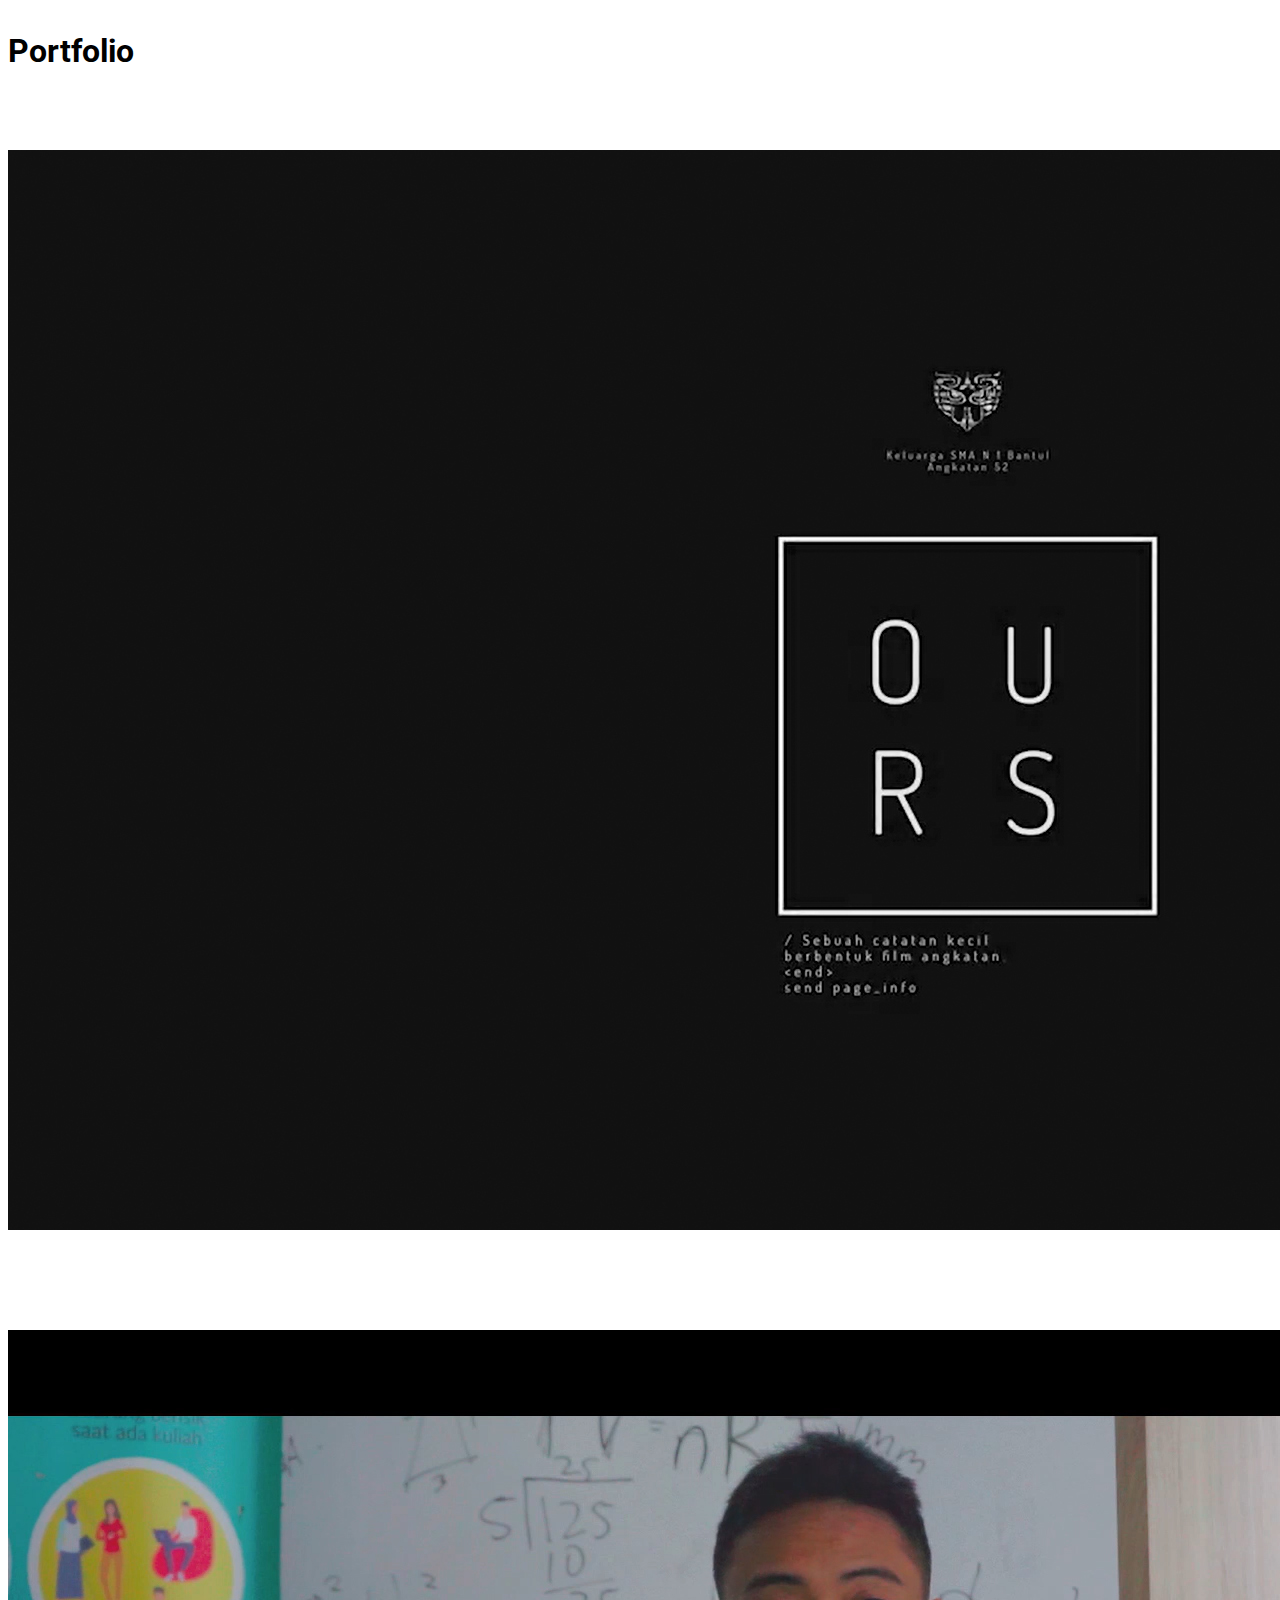
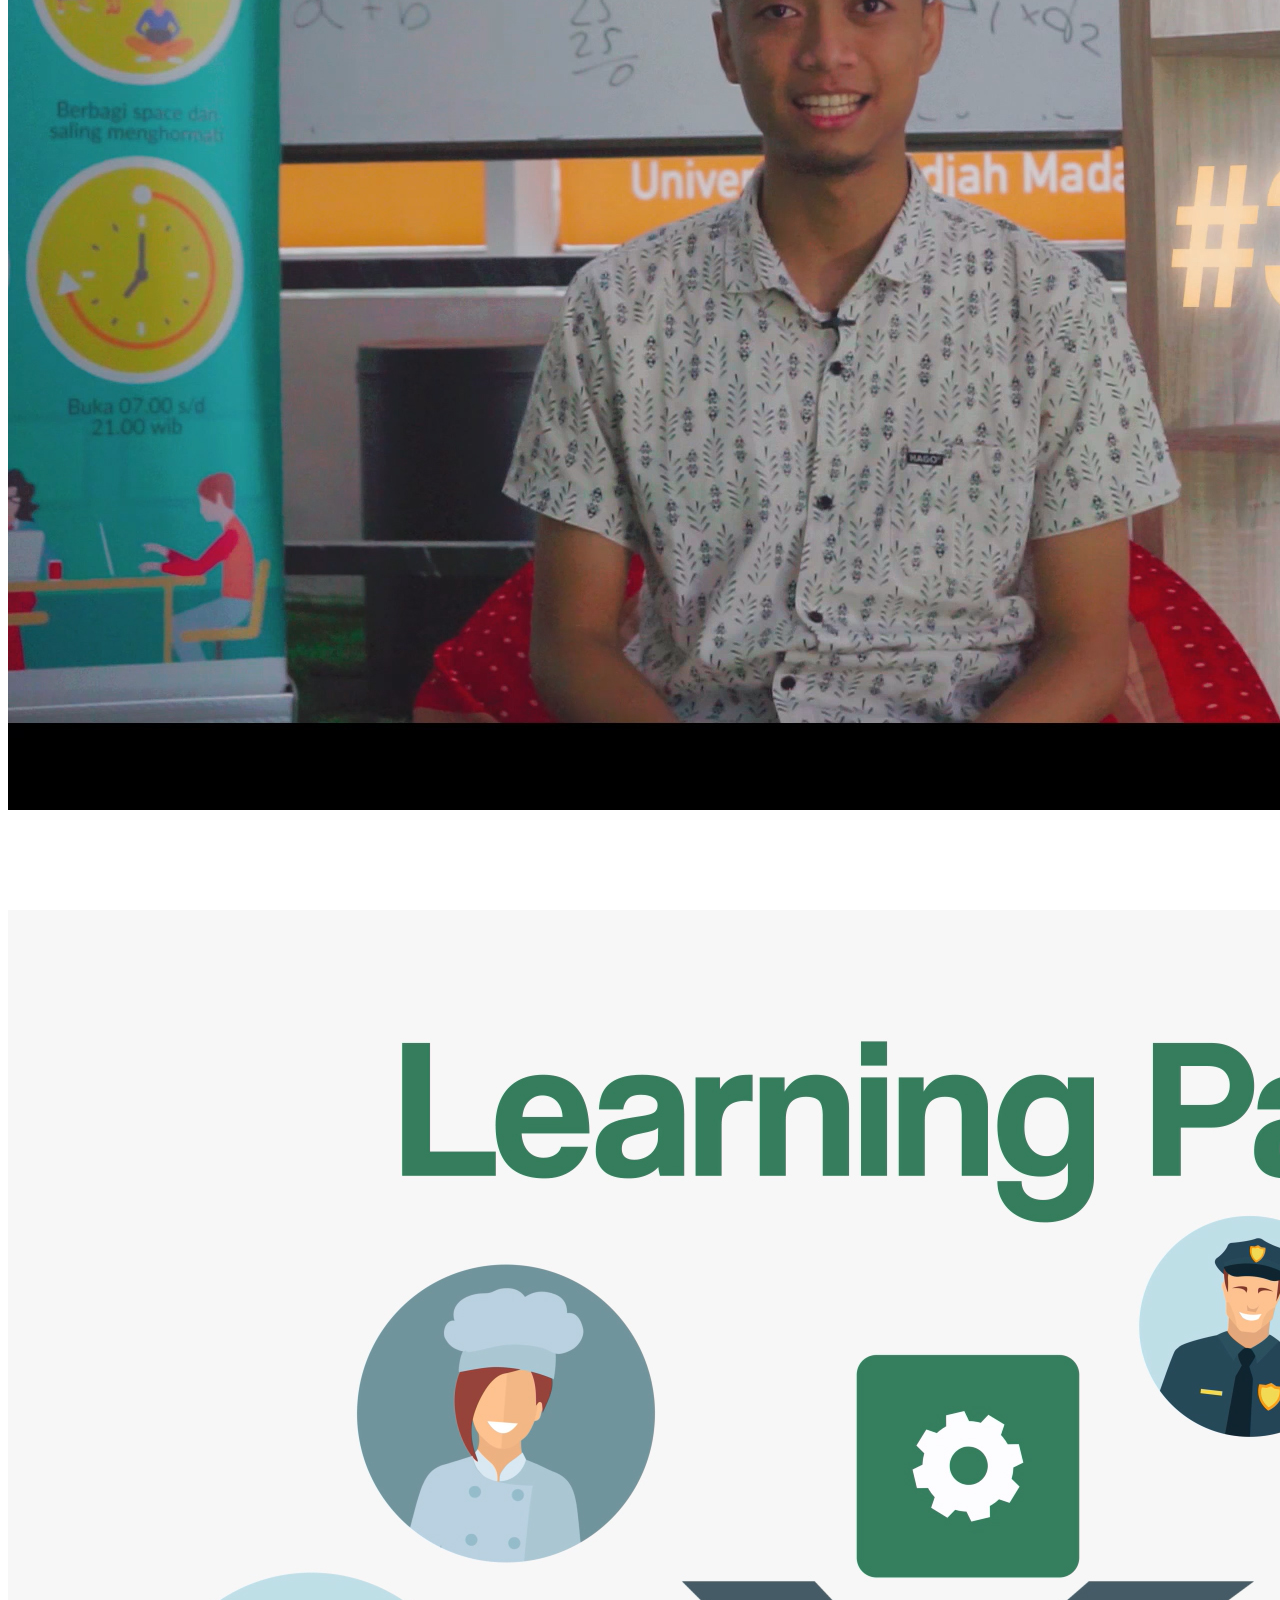
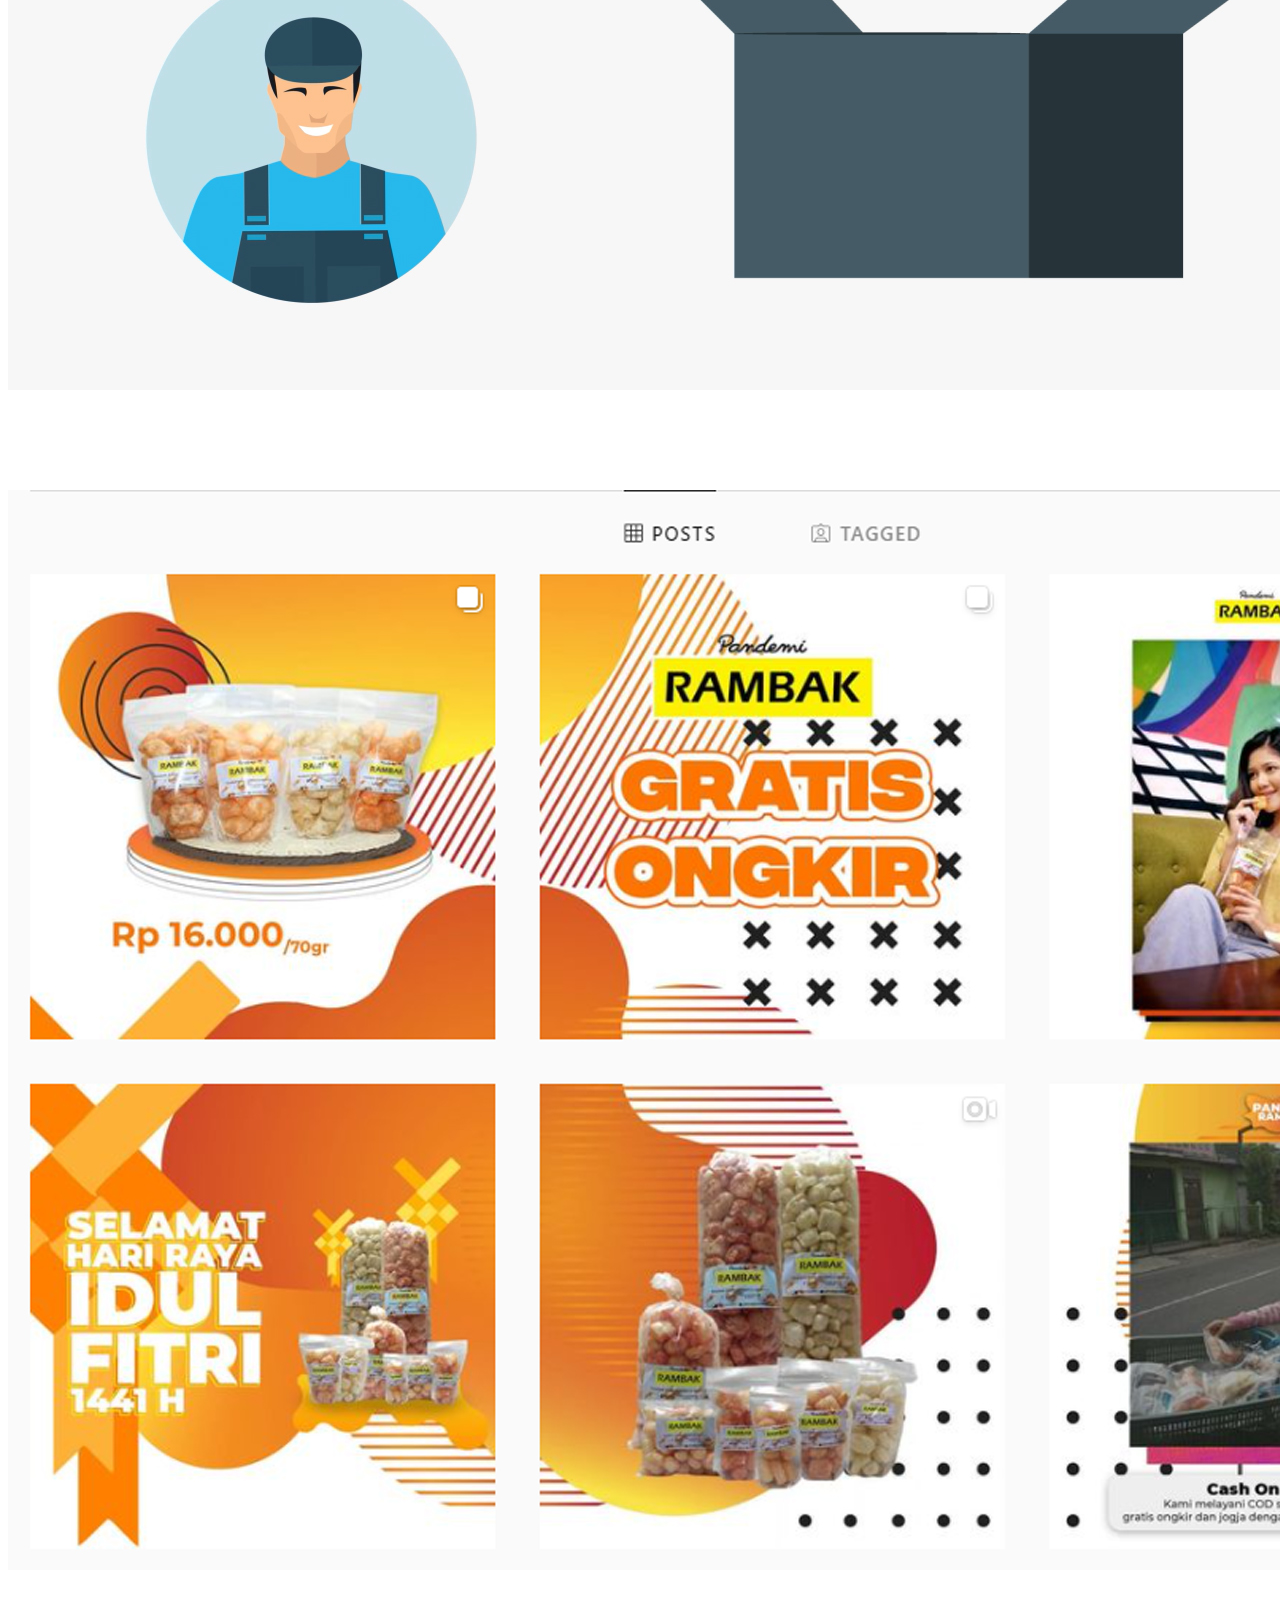
==== index.html @ c68a7c5c "fist" ====
<!doctype html>
<html lang="en">
  <head>
    <!-- Required meta tags -->
    <meta charset="utf-8">
    <meta name="viewport" content="width=device-width, initial-scale=1">

    <!-- Bootstrap CSS -->
    <link href="https://cdn.jsdelivr.net/npm/bootstrap@5.0.0-beta1/dist/css/bootstrap.min.css" rel="stylesheet" integrity="sha384-giJF6kkoqNQ00vy+HMDP7azOuL0xtbfIcaT9wjKHr8RbDVddVHyTfAAsrekwKmP1" crossorigin="anonymous">
    <link rel="stylesheet" href="style.css">
    <link rel="preconnect" href="https://fonts.gstatic.com">
    <link href="https://fonts.googleapis.com/css2?family=Roboto:ital,wght@0,700;1,400&display=swap" rel="stylesheet">

    <title>Portfolio</title>
  </head>
  <body>
    <div class="container">
        <section class="port">
            <h1 class="RobotoBold">Portfolio</h1>
        </section>

        <div class="row">
            <a href="ours.html">
                <img src="oursthumb.jpg" class="img-fluid imgthumb" alt="">
            </a>
            <a href="presma.html">
                <img src="presmathumb.jpg" class="img-fluid imgthumb" alt="">
            </a>
            <a href="stupath.html">
                <img src="stupaththumb.jpg" class="img-fluid imgthumb" alt="">
            </a>
            <a href="rambak.html">
                <img src="pandemi.jpg" class="img-fluid imgthumb" alt="">
            </a>
        </div>

    </div>

    <!-- Option 1: Bootstrap Bundle with Popper -->
    <script src="https://cdn.jsdelivr.net/npm/bootstrap@5.0.0-beta1/dist/js/bootstrap.bundle.min.js" integrity="sha384-ygbV9kiqUc6oa4msXn9868pTtWMgiQaeYH7/t7LECLbyPA2x65Kgf80OJFdroafW" crossorigin="anonymous"></script>

    <!-- Option 2: Separate Popper and Bootstrap JS -->
    <!--
    <script src="https://cdn.jsdelivr.net/npm/@popperjs/core@2.5.4/dist/umd/popper.min.js" integrity="sha384-q2kxQ16AaE6UbzuKqyBE9/u/KzioAlnx2maXQHiDX9d4/zp8Ok3f+M7DPm+Ib6IU" crossorigin="anonymous"></script>
    <script src="https://cdn.jsdelivr.net/npm/bootstrap@5.0.0-beta1/dist/js/bootstrap.min.js" integrity="sha384-pQQkAEnwaBkjpqZ8RU1fF1AKtTcHJwFl3pblpTlHXybJjHpMYo79HY3hIi4NKxyj" crossorigin="anonymous"></script>
    -->
  </body>
</html>
---- style.css ----
.videowrapper {
    float: none;
    clear: both;
    width: 100%;
    position: relative;
    padding-bottom: 56.25%;
    padding-top: 25px; height: 0;
}

.videowrapper iframe {
    position: absolute;
    top: 0;
    left: 0;
    width: 100%;
    height: 100%;
}

.RobotoReg{
    font-family: Roboto;
    font-weight: 400;
}

.RobotoBold{
    font-family: Roboto;
    font-weight: 700;
}

.port{
    margin: 2rem 0;
}

.content{
    margin: 4rem 0;
}

.img-content{
    margin: 4rem 0;

}

.imgthumb{
    margin: 3rem 0;
    transition: 0.3s;
}

.imgthumb:hover{
    transform: scale(1.02);
}
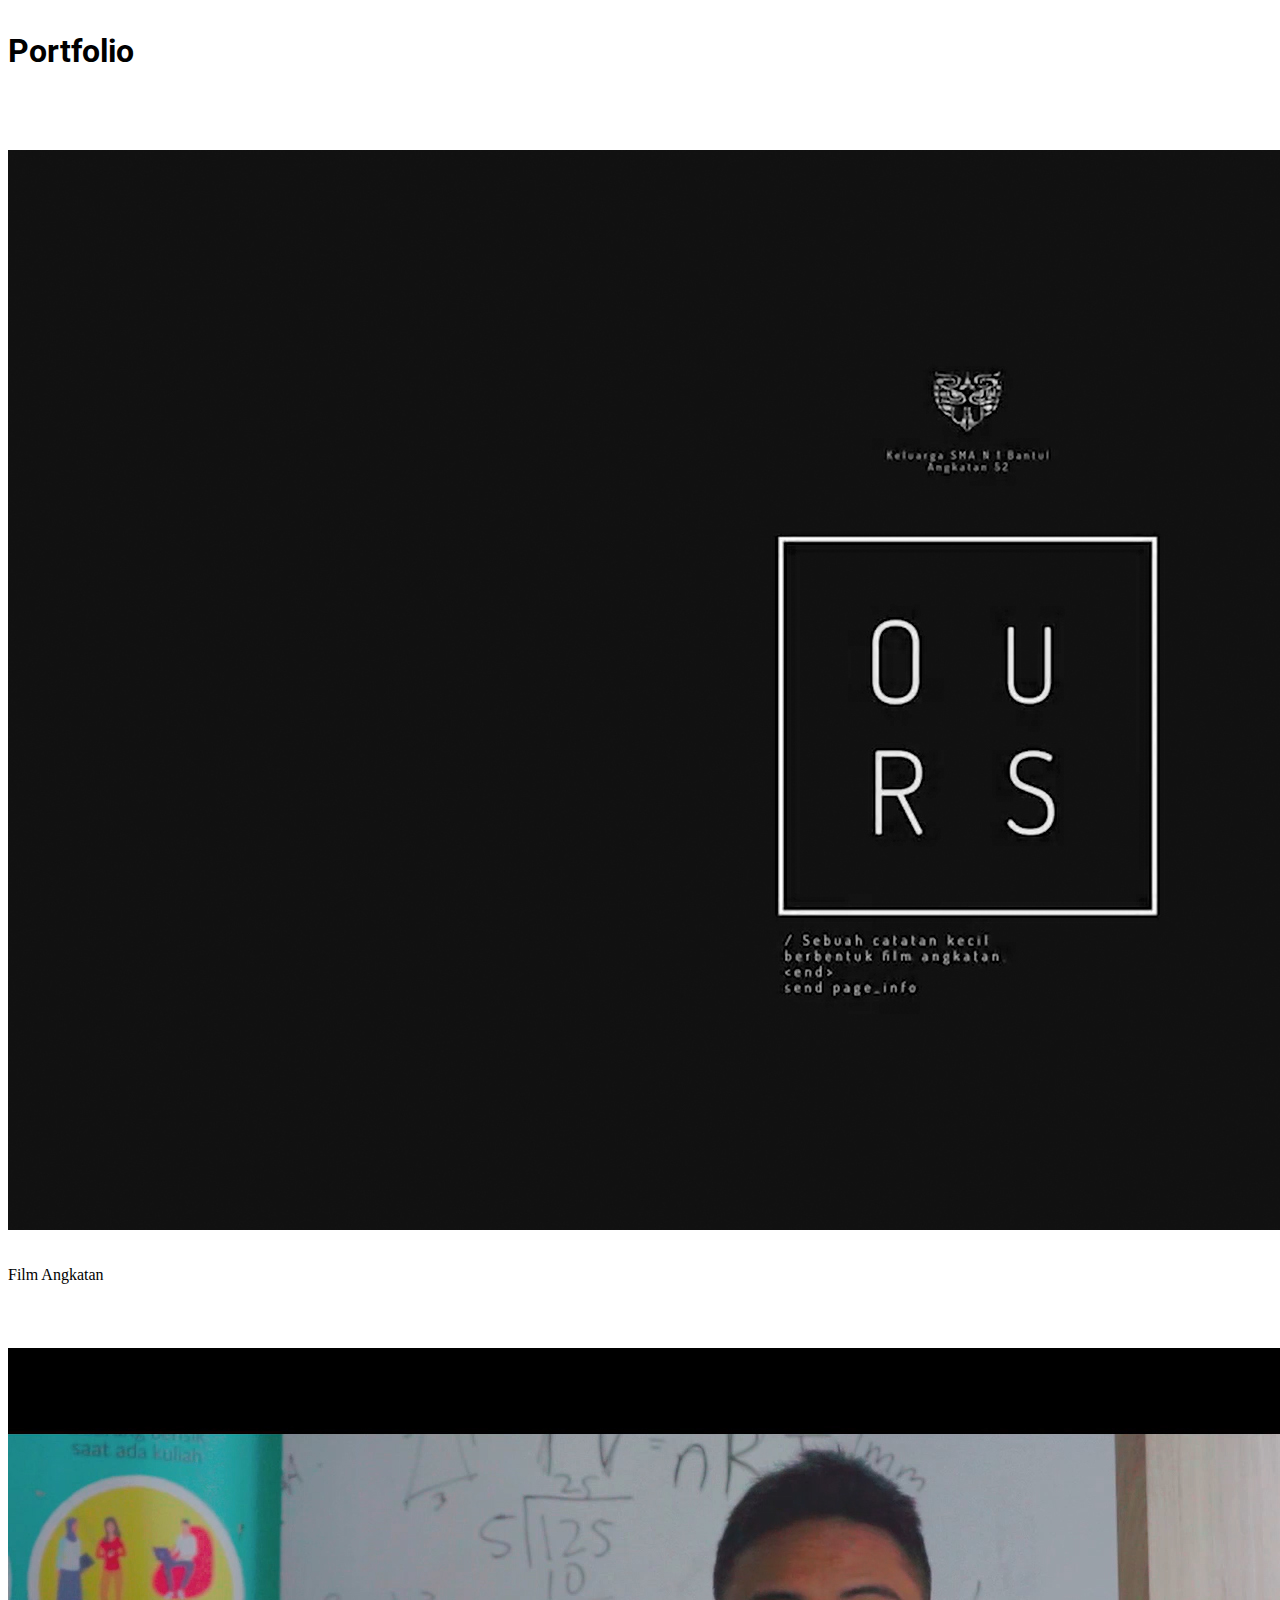
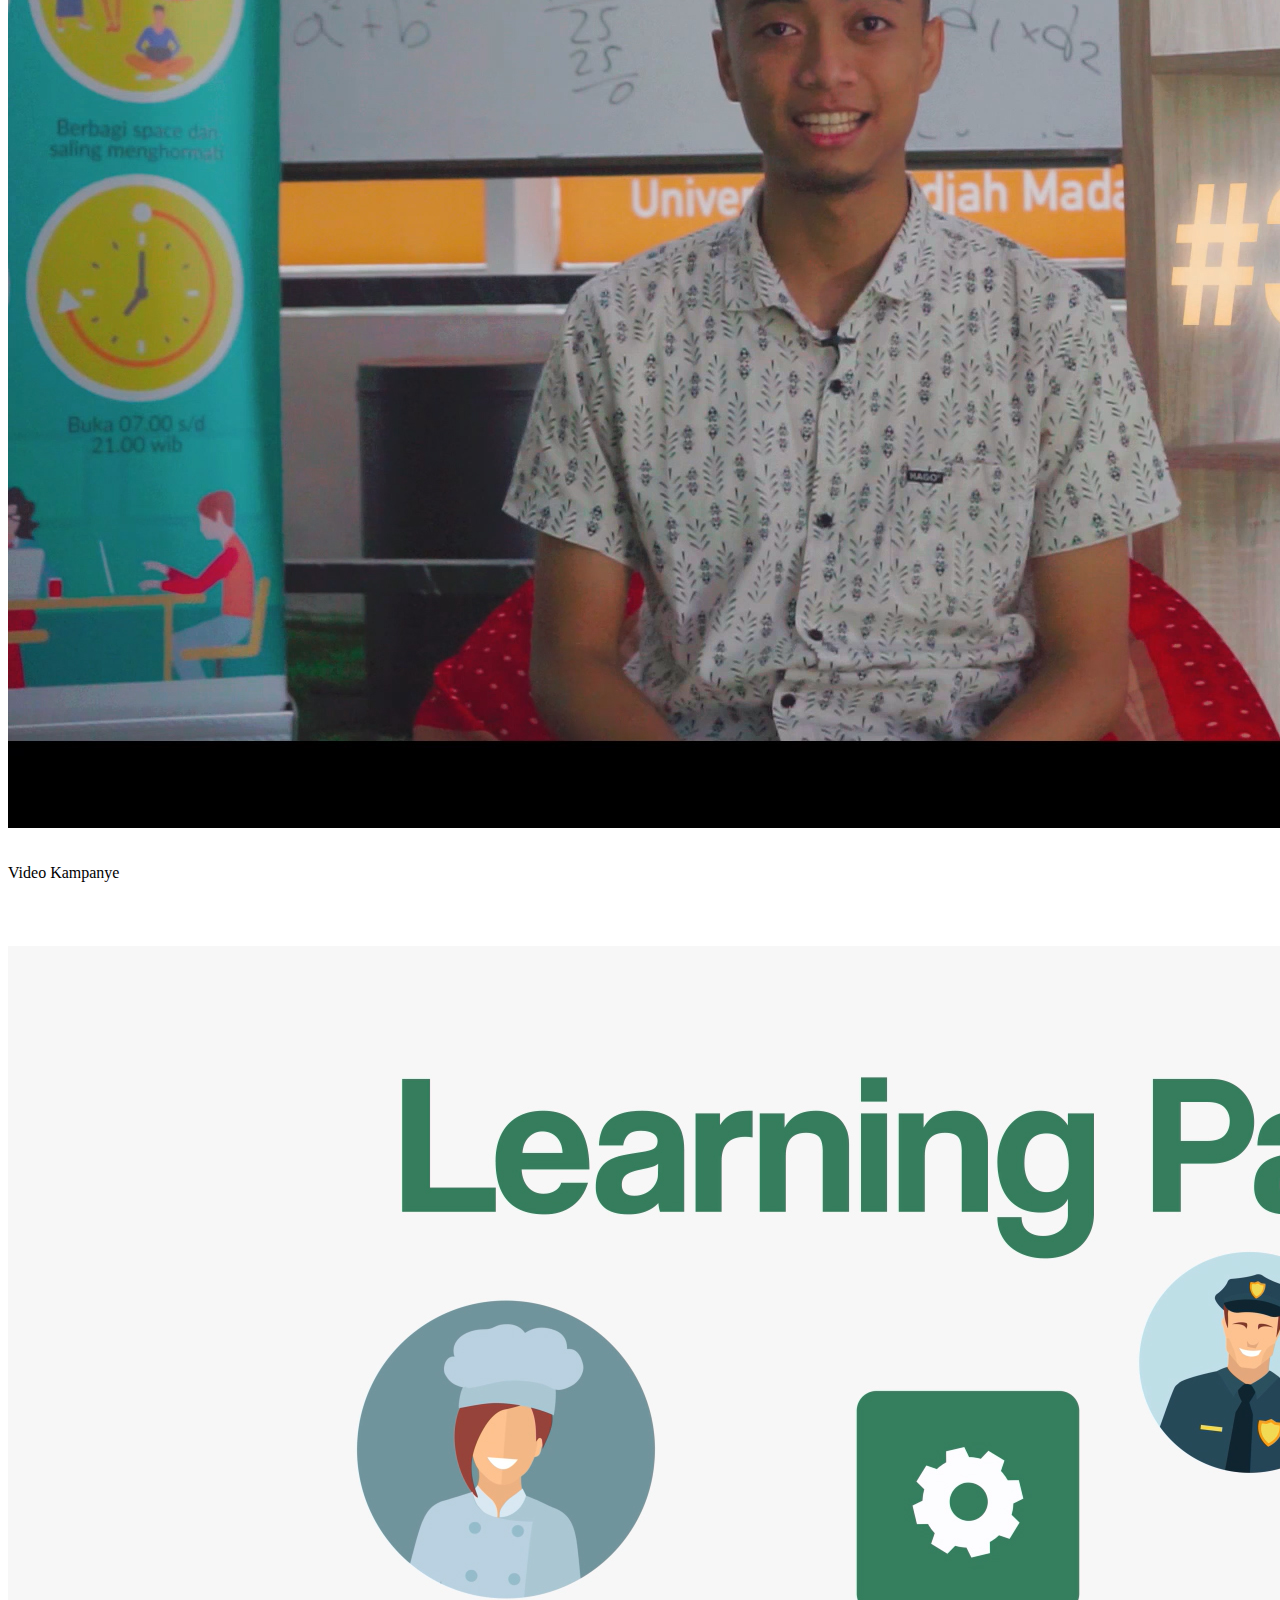
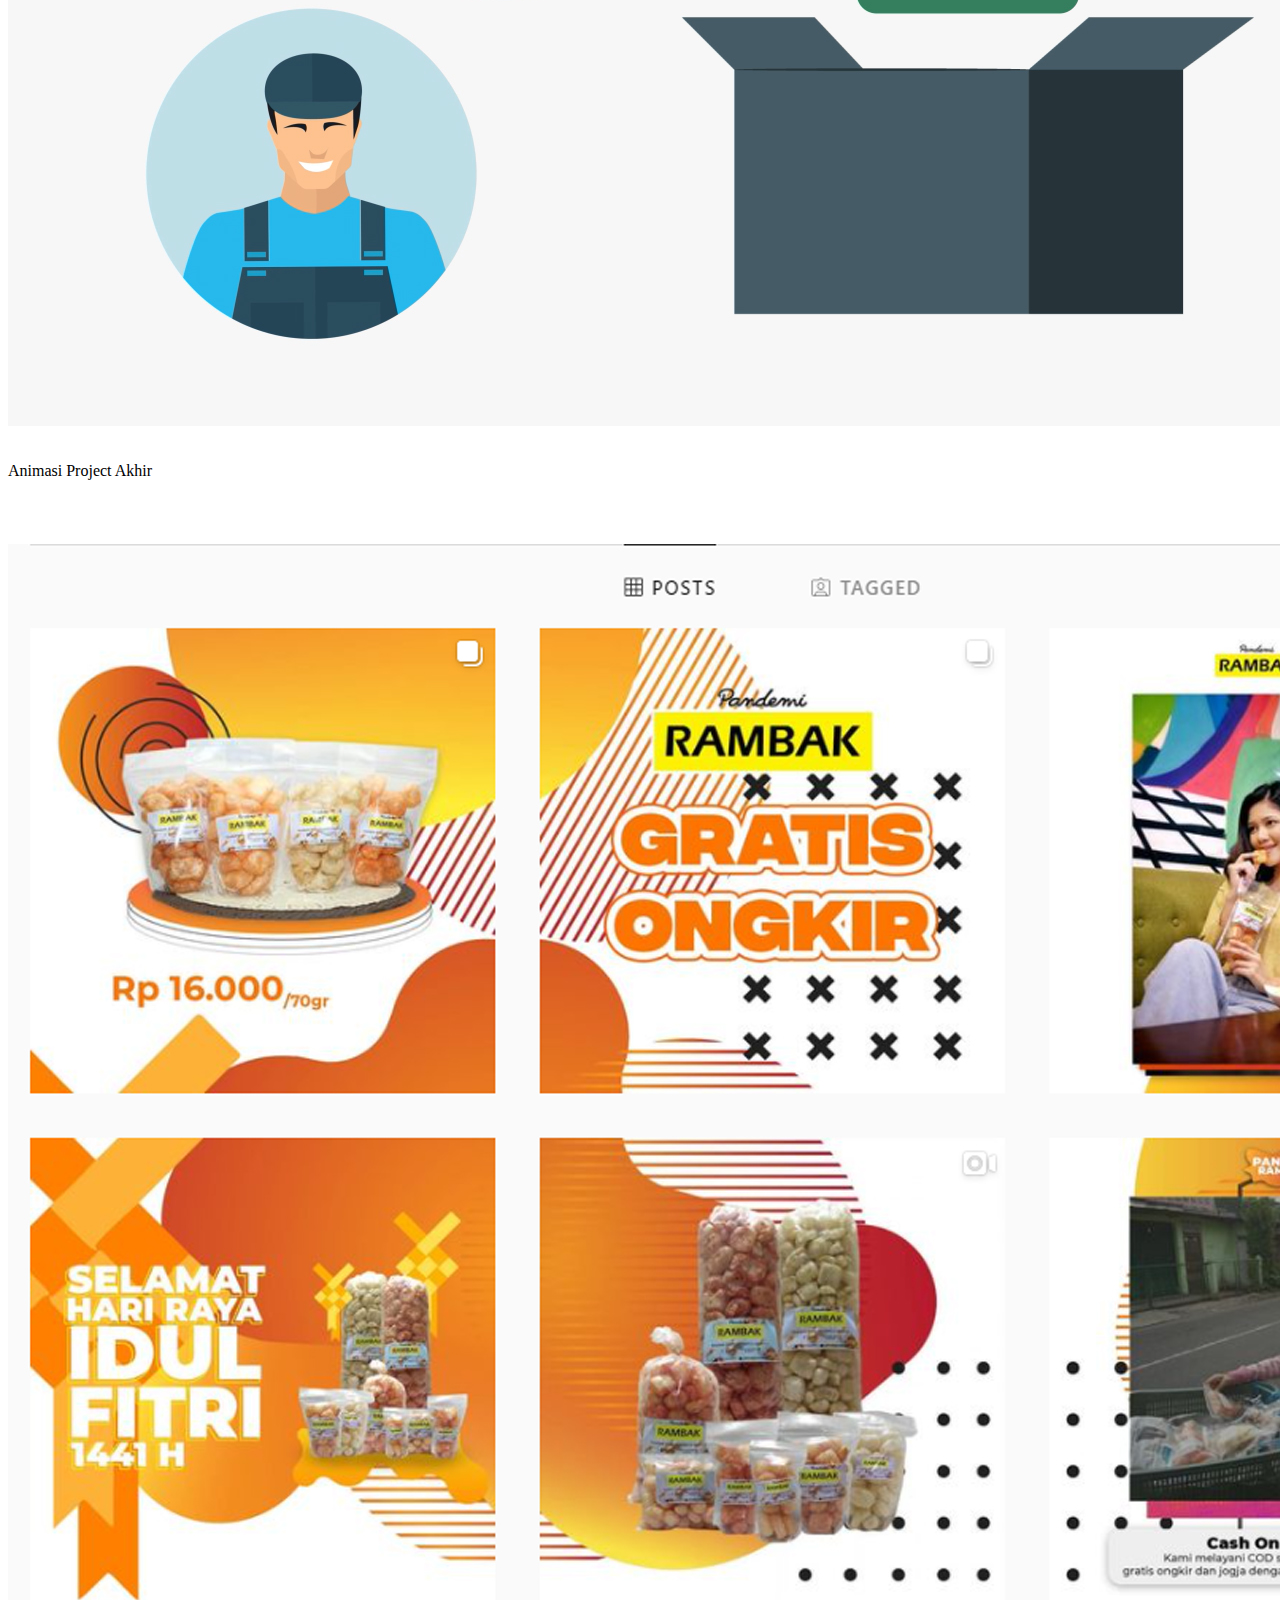
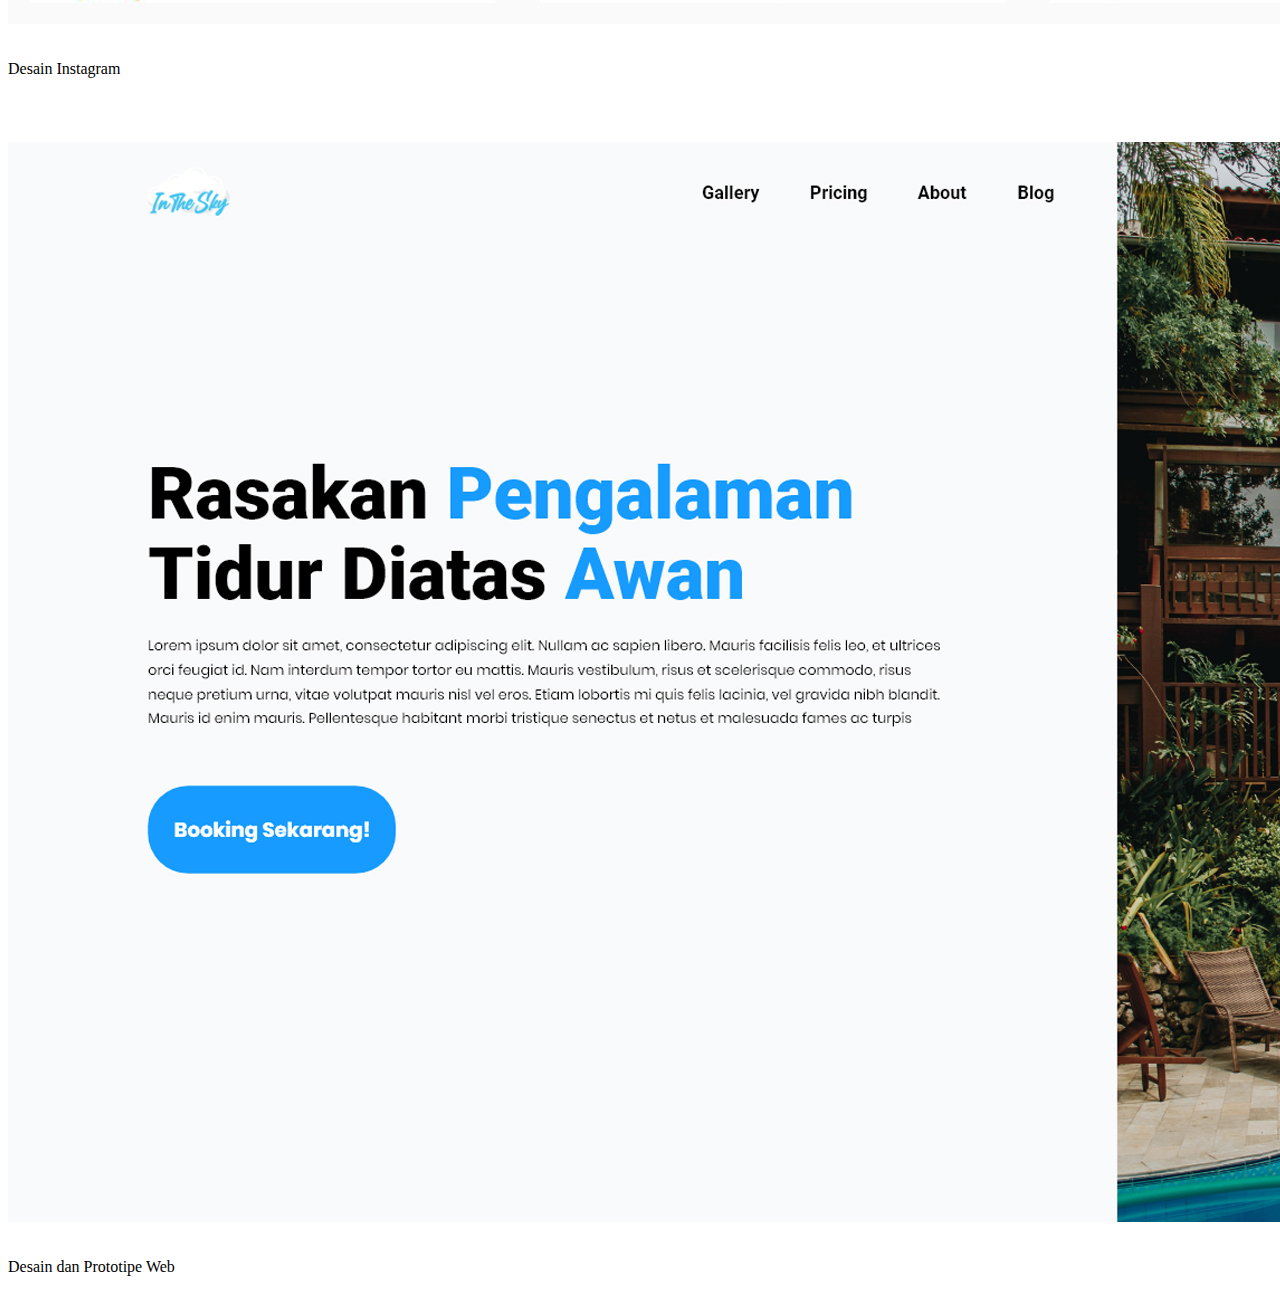
==== commit 42601b43: "new" ====
--- a/index.html
+++ b/index.html
@@ -21,17 +21,25 @@
 
         <div class="row">
             <a href="ours.html">
-                <img src="oursthumb.jpg" class="img-fluid imgthumb" alt="">
+                <img src="oursthumb.jpg" class="img-fluid imgthumb" alt="Film Angkatan">
             </a>
+            <p>Film Angkatan</p>
             <a href="presma.html">
-                <img src="presmathumb.jpg" class="img-fluid imgthumb" alt="">
+                <img src="presmathumb.jpg" class="img-fluid imgthumb" alt="Video Kampanye">
             </a>
+            <p>Video Kampanye</p>
             <a href="stupath.html">
-                <img src="stupaththumb.jpg" class="img-fluid imgthumb" alt="">
+                <img src="stupaththumb.jpg" class="img-fluid imgthumb" alt="Animasi Project Akhir">
             </a>
+            <p>Animasi Project Akhir</p>
             <a href="rambak.html">
-                <img src="pandemi.jpg" class="img-fluid imgthumb" alt="">
+                <img src="pandemi.jpg" class="img-fluid imgthumb" alt="Design Instagram">
             </a>
+            <p>Desain Instagram</p>
+            <a href="https://danilaudza.github.io/InTheSky-Hotel/">
+                <img src="web.jpg" class="img-fluid imgthumb" alt="Desain dan Prototipe Web">
+            </a>
+            <p>Desain dan Prototipe Web</p>
         </div>
 
     </div>
--- a/style.css
+++ b/style.css
@@ -40,6 +40,7 @@
 
 .imgthumb{
     margin: 3rem 0;
+    margin-bottom: 1rem;
     transition: 0.3s;
 }
 
